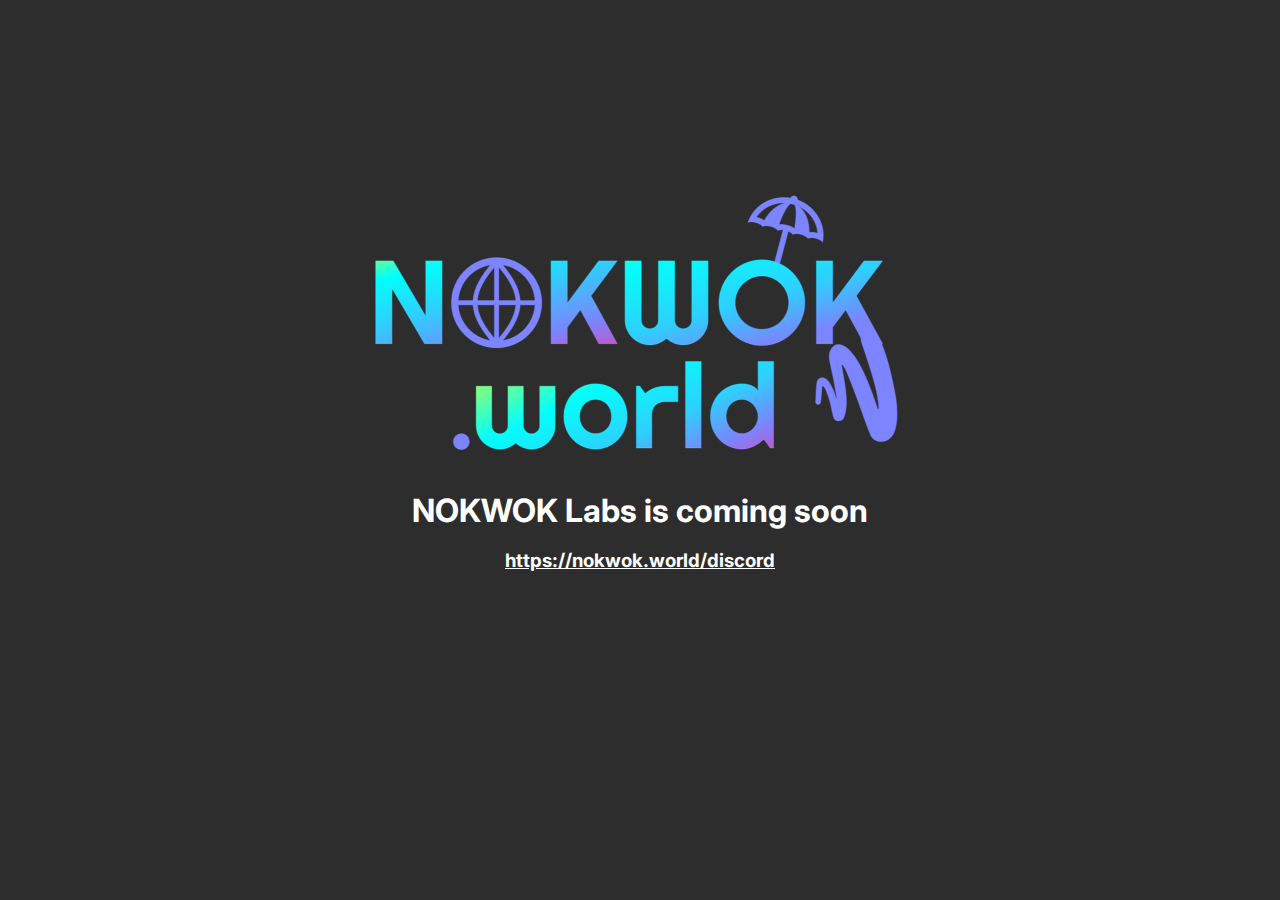
==== index.html @ 38e39adb "IT FINALLY IS POG" ====
<!DOCTYPE html>
<html lang="en">
<head>
	<meta charset="utf-8">
	<title>Html Generated</title>
	<link href="styles.css" rel="stylesheet">
	<style>
	     body {background: #2D2D2D;}
	</style>
</head>
<body>
	<h1 class="image"><img src="images/nokwokworld.png" height="293" width="554"></h1>
	<h1 class="comingsoon">NOKWOK Labs is coming soon</span>
	<h3 class="link"><a href="discord/index.html" class="link">https://nokwok.world/discord</a></h3>
</body>
</html>
---- styles.css ----
@import url('https://fonts.googleapis.com/css2?family=Inter&display=swap');

body {
	background-color: #2D2D2D;
}

.comingsoon {
	color: white;
	font-family: "Inter", sans-serif;
	text-align: center;
	margin-bottom: 0%;
	margin-top: 25%;
}

.link {
	color: white;
	font-family: "Inter", sans-serif;
	text-align: center;
	margin-top: 1.5%;
	margin-bottom: -500%;
}

.image {
	text-align: center;
	margin-bottom: -25%;
	margin-top: 15%;
}
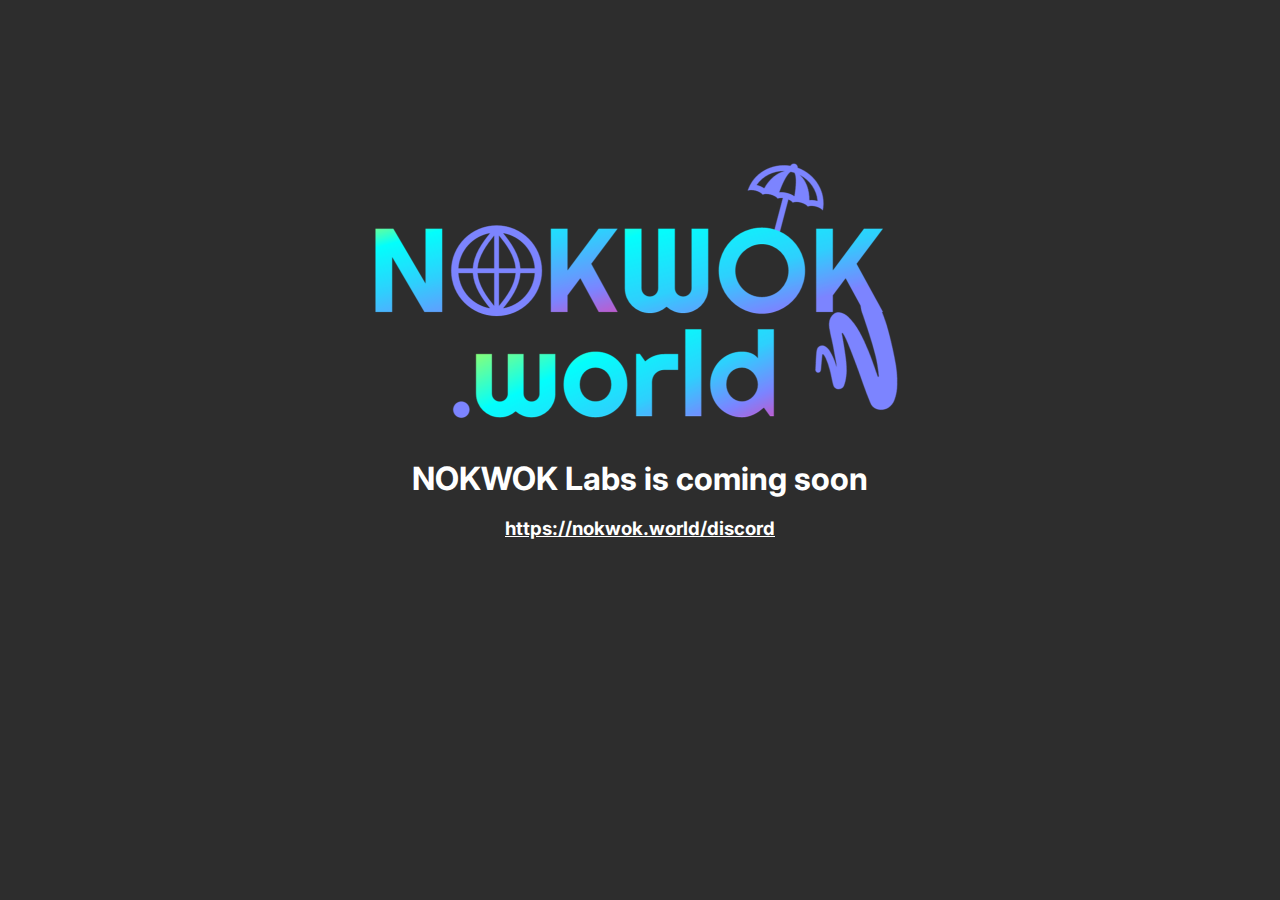
==== commit cbbec192: "Update index.html" ====
--- a/index.html
+++ b/index.html
@@ -2,15 +2,17 @@
 <html lang="en">
 <head>
 	<meta charset="utf-8">
-	<title>Html Generated</title>
+	<!--bazinga!-->
+	<!--also fuck you muip middle finger sadness :(-->
+	<title>NOKWOK World</title>
 	<link href="styles.css" rel="stylesheet">
 	<style>
 	     body {background: #2D2D2D;}
 	</style>
 </head>
 <body>
-	<h1 class="image"><img src="images/nokwokworld.png" height="293" width="554"></h1>
+	<h1 class="image"><img src="images/nokwokworld.png" height="293" width="554" draggable="false" ></h1>
 	<h1 class="comingsoon">NOKWOK Labs is coming soon</span>
 	<h3 class="link"><a href="discord/index.html" class="link">https://nokwok.world/discord</a></h3>
 </body>
-</html>+</html>
--- a/styles.css
+++ b/styles.css
@@ -23,5 +23,6 @@
 .image {
 	text-align: center;
 	margin-bottom: -25%;
-	margin-top: 15%;
+	margin-top: 12.5%;
+	pointer-events: none;
 }